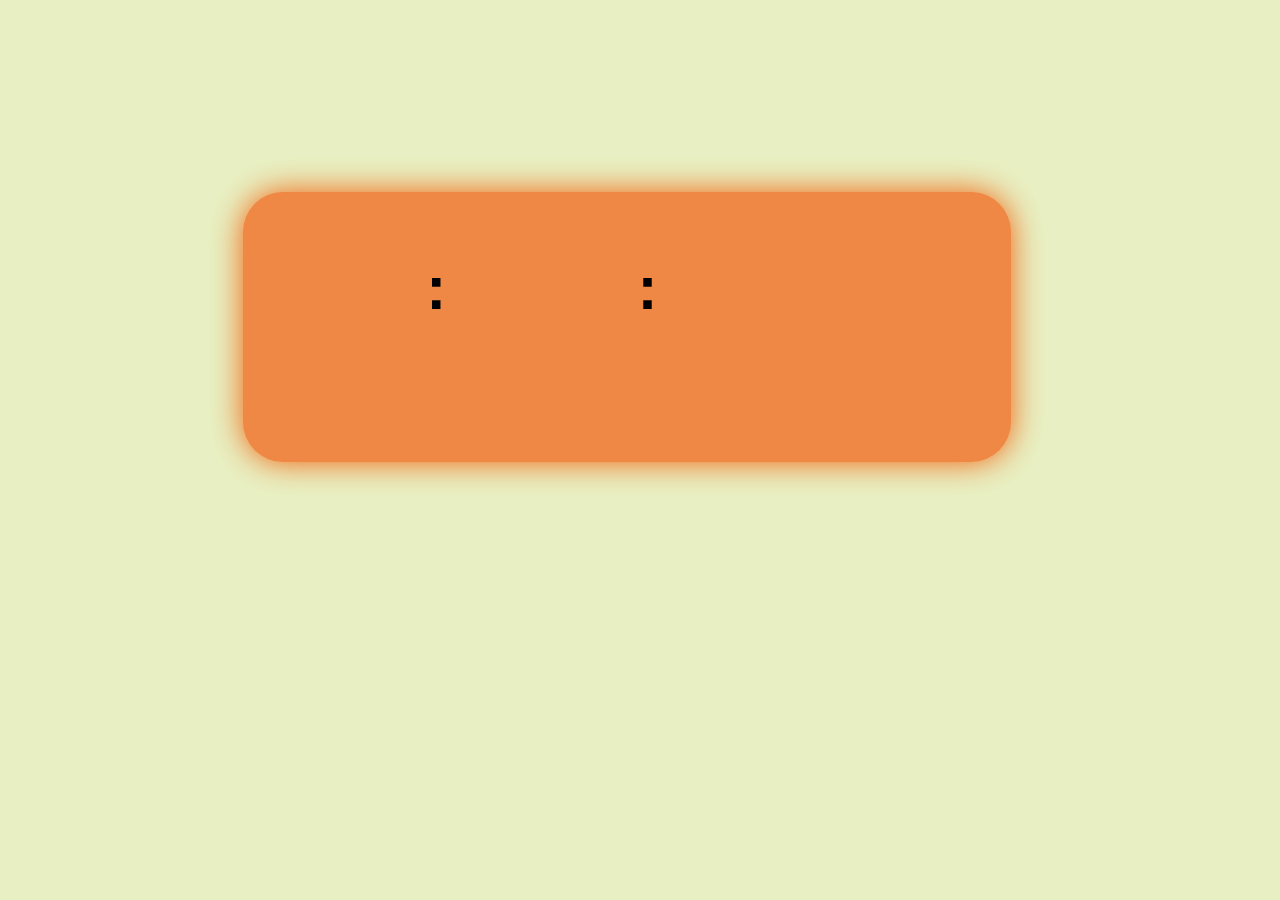
==== relógio/index.html @ 4178ac61 "Esqueleto sem funcionar" ====
<!DOCTYPE html>
<html lang="pt-br">
<head>
    <meta charset="UTF-8">
    <meta name="viewport" content="width=device-width, initial-scale=1.0">
    <link rel="icon" href="imgs/relogio.png" type="image/x-icon">
    <link rel="stylesheet" href="style.css">
    <title>Relógio JS</title>
</head>
<body class="body">

    <div class="caixarelogio">
            <div class="hora itemrelogio debug">
                <div class="hora" id="hr"></div>
            </div>
            <p class="doispontos itemrelogio">:</p>
            <div class="minuto itemrelogio debug">
                <div class="minuto" id="mn"></div>
            </div>
            <p class="doispontos itemrelogio">:</p>
            <div class="segundo itemrelogio debug">
                <div class="segundo" id="sg"></div>
            </div>
    </div>
    
    <script src="main.js" defer></script>
</body> 
</html>
---- relógio/style.css ----
* {
    padding:0;
    margin:0;
    vertical-align:baseline;
    list-style:none;
    border:0
}

.body{
    background-color: #e8f0c3;
}

.caixarelogio{
    width: 60vw;
    height: 30vh;
    background-color: #ef8844;
    margin-left: 19%;
    margin-top: 15%;
    border-radius: 40px;
    filter: drop-shadow(0 0 1rem #f25d07);
    align-items: center;
}

/* classe de debug kkkkkkkkkkkkkkk 😎 */

.debug{
    border: 0px solid red;
}
.itemrelogio{
    float: left;
    margin-left: 11.40%;
    margin-top: 8.7%;
    font-size: 60px;
    font-family: 'Courier New', Courier, monospace;
    font-weight: bolder;
    z-index: 1;
}

.caixaitens{
    background-color: #f25d07 !important;
    height: 100% !important;
    width: 100% !important;
}
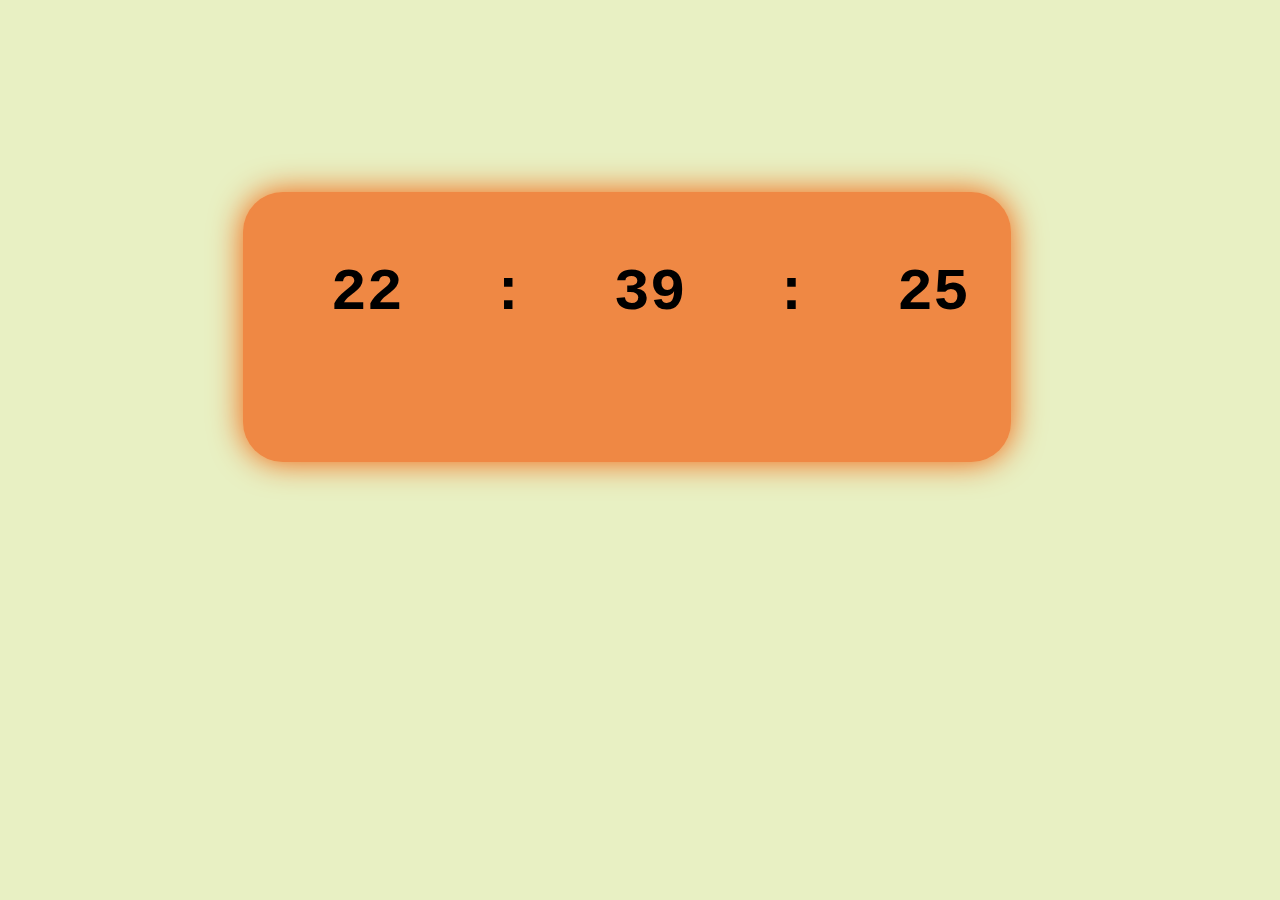
==== commit 9d44687e: "Relógio finalizado" ====
--- a/relógio/index.html
+++ b/relógio/index.html
@@ -9,6 +9,7 @@
 </head>
 <body class="body">
 
+   
     <div class="caixarelogio">
             <div class="hora itemrelogio debug">
                 <div class="hora" id="hr"></div>
